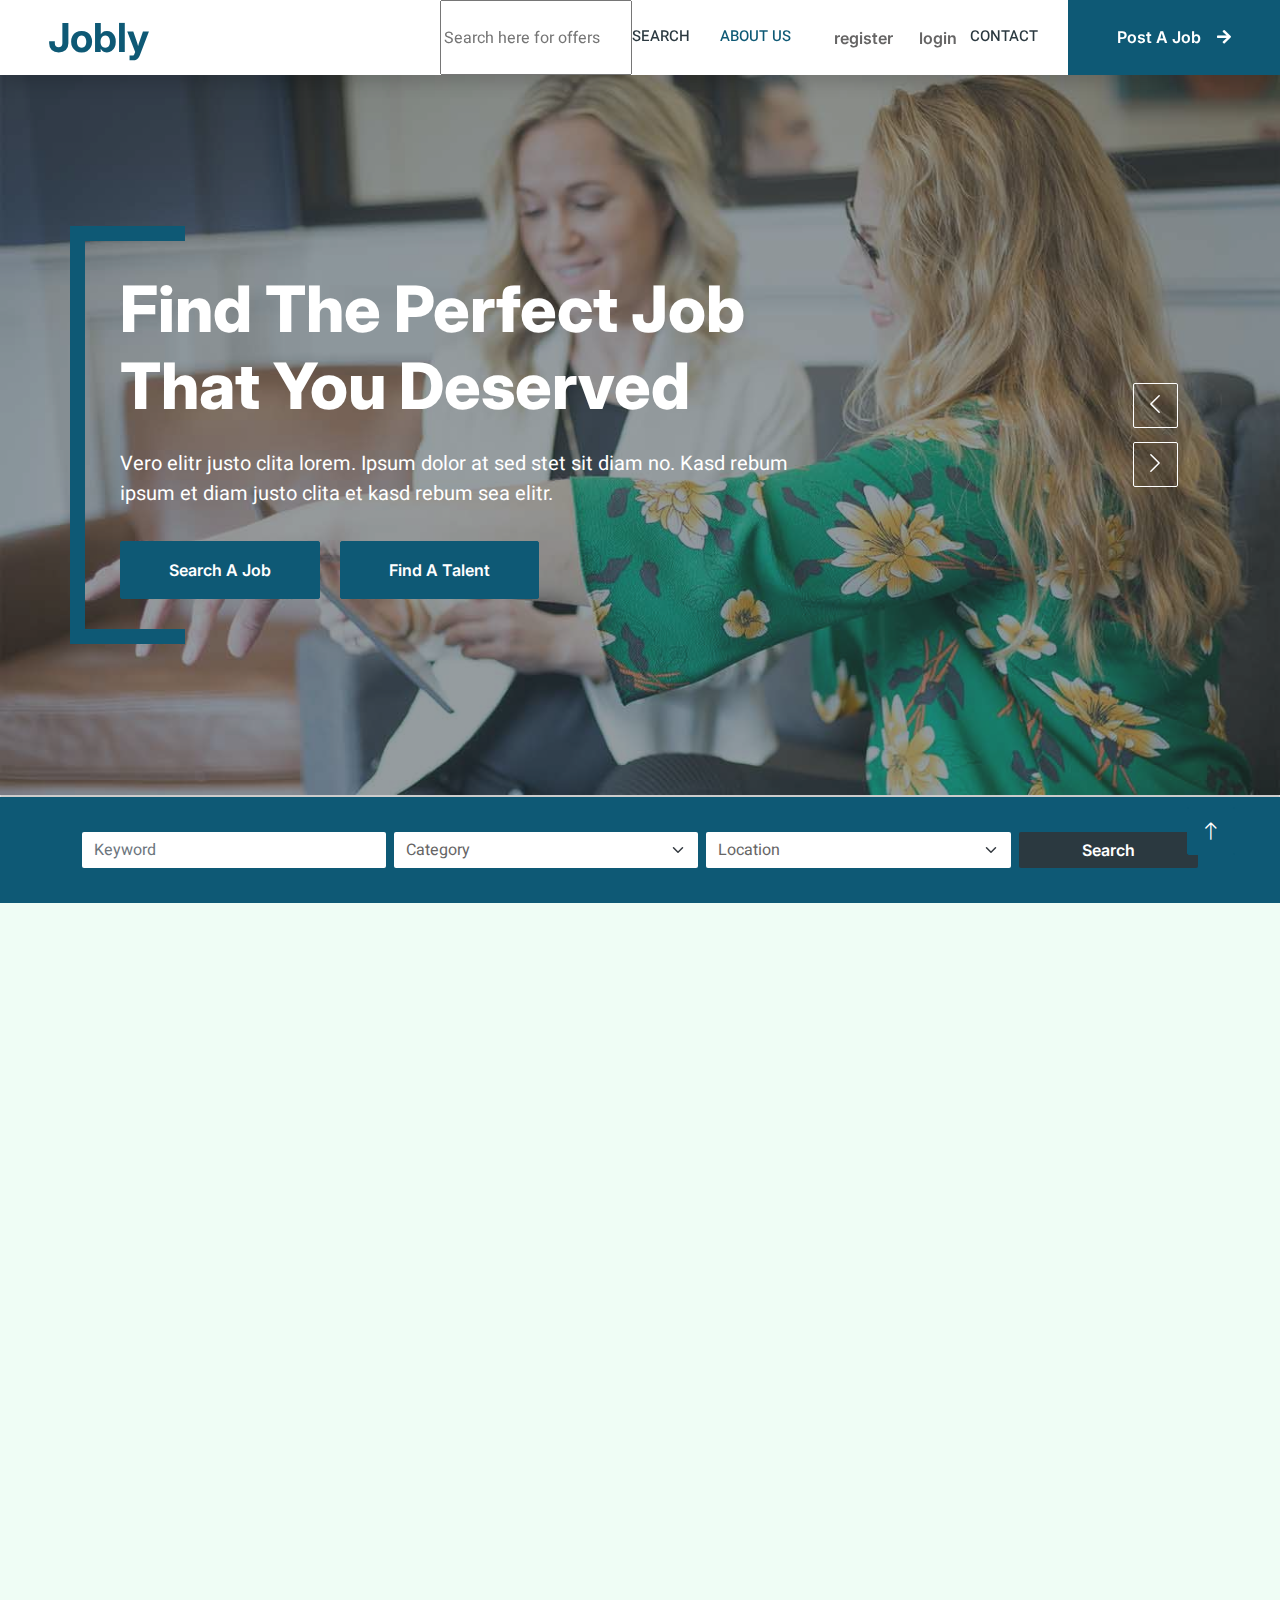
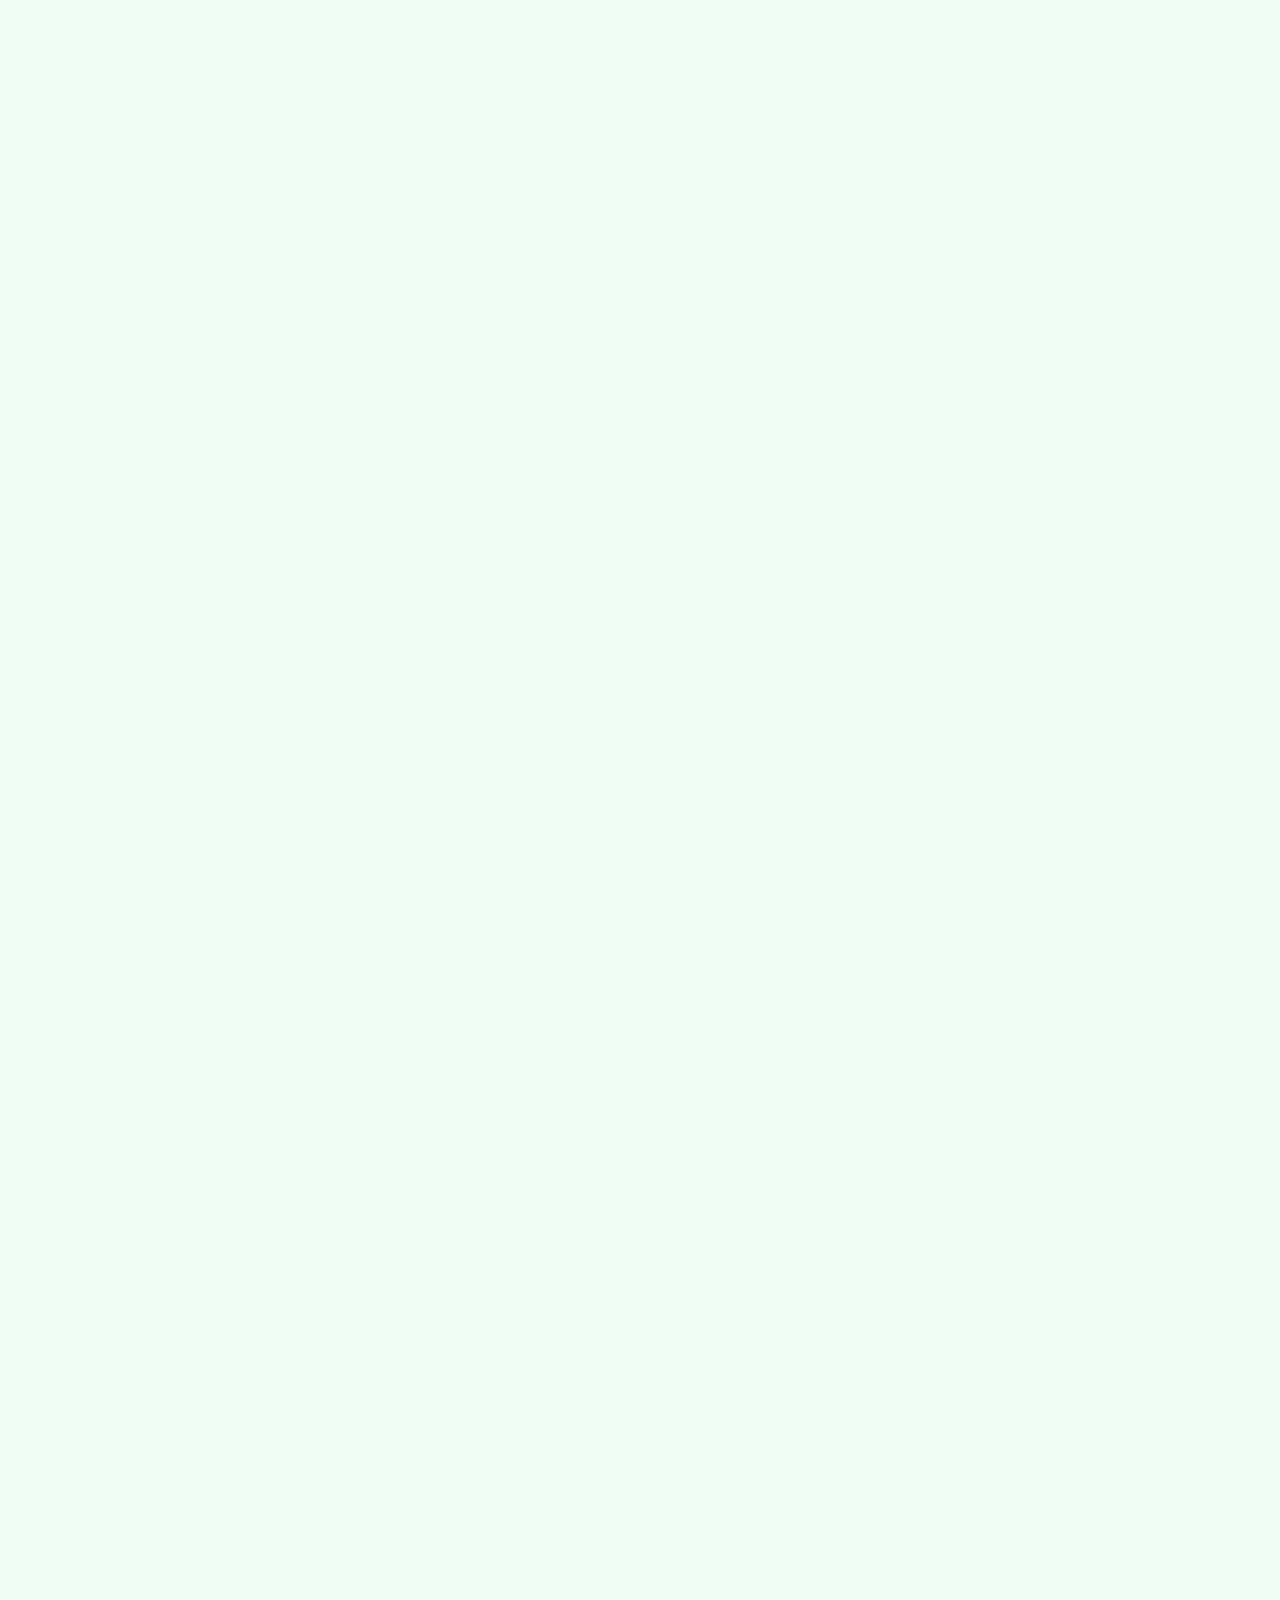
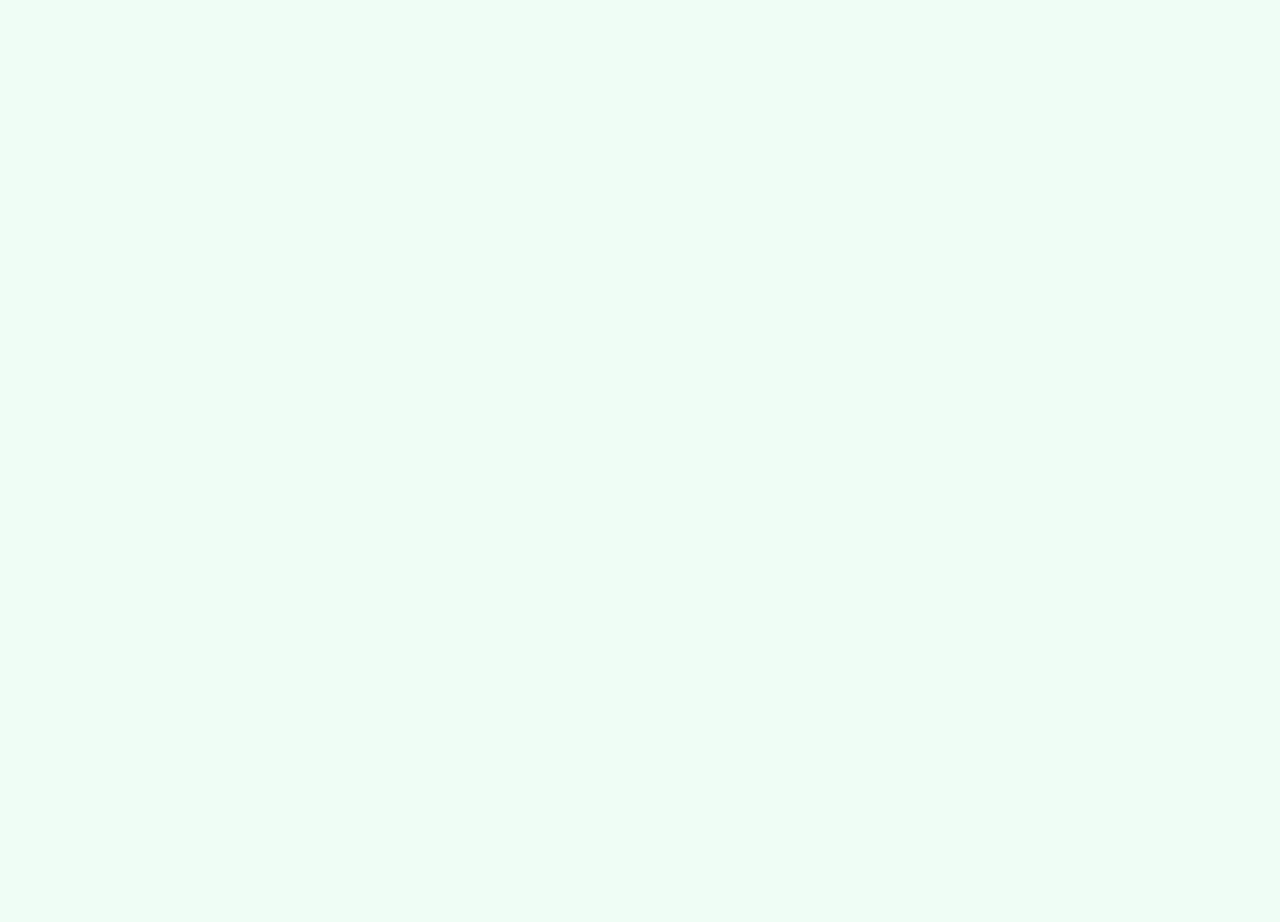
==== index.html @ ef7be816 "first basic version" ====
<!DOCTYPE html>
<html lang="en">

<head>
    <meta charset="utf-8">
    <title>Jobly</title>
    <meta content="width=device-width, initial-scale=1.0" name="viewport">
    <meta content="" name="keywords">
    <meta content="" name="description">

    <!-- Favicon -->
    <link href="img/favicon.ico" rel="icon">

    <!-- Google Web Fonts -->
    <link rel="preconnect" href="https://fonts.googleapis.com">
    <link rel="preconnect" href="https://fonts.gstatic.com" crossorigin>
    <link href="https://fonts.googleapis.com/css2?family=Heebo:wght@400;500;600&family=Inter:wght@700;800&display=swap" rel="stylesheet">
    
    <!-- Icon Font Stylesheet -->
    <link href="https://cdnjs.cloudflare.com/ajax/libs/font-awesome/5.10.0/css/all.min.css" rel="stylesheet">
    <link href="https://cdn.jsdelivr.net/npm/bootstrap-icons@1.4.1/font/bootstrap-icons.css" rel="stylesheet">

    <!-- Libraries Stylesheet -->
    <link href="lib/animate/animate.min.css" rel="stylesheet">
    <link href="lib/owlcarousel/assets/owl.carousel.min.css" rel="stylesheet">

    <!-- Customized Bootstrap Stylesheet -->
    <link href="css/bootstrap.min.css" rel="stylesheet">

    <!-- Template Stylesheet -->
    <link href="css/style.css" rel="stylesheet">
    <link href="css/modal.css" rel="stylesheet">
</head>

<body>
    <div class="container-xxl bg-white p-0">
        <!-- Spinner Start -->
        <div id="spinner" class="show bg-white position-fixed translate-middle w-100 vh-100 top-50 start-50 d-flex align-items-center justify-content-center">
            <div class="spinner-border text-primary" style="width: 3rem; height: 3rem;" role="status">
                <span class="sr-only">Loading...</span>
            </div>
        </div>
        <!-- Spinner End -->


        <!-- Navbar Start -->
        <nav class="navbar navbar-expand-lg bg-white navbar-light shadow sticky-top p-0">
            <a href="index.html" class="navbar-brand d-flex align-items-center text-center py-0 px-4 px-lg-5">
                <h1 class="m-0 text-primary">Jobly</h1>
            </a>
            <button type="button" class="navbar-toggler me-4" data-bs-toggle="collapse" data-bs-target="#navbarCollapse">
                <span class="navbar-toggler-icon"></span>
            </button>
            <div class="collapse navbar-collapse" id="navbarCollapse">
                <div class="navbar-nav ms-auto p-4 p-lg-0">
                    <input class="searchbar" type="search" placeholder="Search here for offers" aria-label="Search">
                    <a href="job-list.html" class="nav-item nav-link">search</a>
                    <a href="testimonial.html" class="nav-item nav-link active">About us</a>
                    <button type="button" class="btn" data-bs-toggle="modal" data-bs-target="#Modal2">
                          register
                    </button>
                    <button type="button" class="btn" data-bs-toggle="modal" data-bs-target="#Modal1">
                          login
                    </button>
                    <a href="contact.html" class="nav-item nav-link">Contact</a>
                    <a href="" class="btn btn-primary rounded-0 py-4 px-lg-5 d-none d-lg-block">Post A Job<i class="fa fa-arrow-right ms-3"></i></a>
                </div>
            </div>
        </nav>
        <!-- Navbar End -->


        <!-- Carousel Start -->

        <div class="container-fluid p-0">
            <div class="owl-carousel header-carousel position-relative">
                <div class="owl-carousel-item position-relative">
                    <img class="img-fluid" src="img/carousel-1.jpg" alt="">
                    <div class="position-absolute top-0 start-0 w-100 h-100 d-flex align-items-center" style="background: rgba(43, 57, 64, .5);">
                        <div class="container">
                            <div class="row justify-content-start">
                                <div class="col-10 col-lg-8">
                                    <h1 class="display-3 text-white animated slideInDown mb-4">Find The Perfect Job That You Deserved</h1>
                                    <p class="fs-5 fw-medium text-white mb-4 pb-2">Vero elitr justo clita lorem. Ipsum dolor at sed stet sit diam no. Kasd rebum ipsum et diam justo clita et kasd rebum sea elitr.</p>
                                    <a href="" class="btn btn-primary py-md-3 px-md-5 me-3 animated slideInLeft">Search A Job</a>
                                    <a href="" class="btn btn-secondary py-md-3 px-md-5 animated slideInRight">Find A Talent</a>
                                </div>
                            </div>
                        </div>
                    </div>
                </div>
                <div class="owl-carousel-item position-relative">
                    <img class="img-fluid" src="img/carousel-2.jpg" alt="">
                    <div class="position-absolute top-0 start-0 w-100 h-100 d-flex align-items-center" style="background: rgba(43, 57, 64, .5);">
                        <div class="container">
                            <div class="row justify-content-start">
                                <div class="col-10 col-lg-8">
                                    <h1 class="display-3 text-white animated slideInDown mb-4">Find The Best Startup Job That Fit You</h1>
                                    <p class="fs-5 fw-medium text-white mb-4 pb-2">Vero elitr justo clita lorem. Ipsum dolor at sed stet sit diam no. Kasd rebum ipsum et diam justo clita et kasd rebum sea elitr.</p>
                                    <a href="" class="btn btn-primary py-md-3 px-md-5 me-3 animated slideInLeft">Search A Job</a>
                                    <a href="" class="btn btn-secondary py-md-3 px-md-5 animated slideInRight">Find A Talent</a>
                                </div>
                            </div>
                        </div>
                    </div>
                </div>
            </div>
        </div>
        <!-- Carousel End -->


        <!-- Modal -->
        <div class="modal fade" id="Modal1" tabindex="-1" aria-labelledby="exampleModalLabel" aria-hidden="true">
          <div class="modal-dialog">
            <div class="modal-content">
              <div class="modal-header">
                <h5 class="modal-title" id="exampleModalLabel">login to your account</h5>
                <button type="button" class="btn-close" data-bs-dismiss="modal" aria-label="Close"></button>
              </div>
              <div class="modal-body">
                <div class="box">
                    <div class="field">
                        <label class="label">Username</label>
                        <div class="control">
                            <input class="input" type="text" >
                        </div>
                    </div>
                    <div class="field">
                        <label class="label">Email</label>
                        <div class="control">
                            <input class="input" type="email">
                        </div>
                    </div>
                    <div class="field">
                        <label class="label">Password</label>
                        <div class="control">
                            <input class="input" type="text" >
                        </div>
                        <label class="label label2"><a href="#">Forgot Password?</a></label>
                    </div>
                    <button class="modal-close is-large" aria-label="close"></button>
                    <div class="field is-grouped">
                        <div class="control">
                            <button class="button is-link has-background-black">login</button>
                        </div>
                        <div class="control">
                            <button class="button is-link is-light">Cancel</button>
                        </div>
                    </div>
                    <label class="label label2">Don't have an account? <a href="#">Create one!</a></label>
                </div>
              </div>
            </div>
          </div>
        </div>
        <div class="modal fade" id="Modal2" tabindex="-1" aria-labelledby="exampleModalLabel" aria-hidden="true">
          <div class="modal-dialog">
            <div class="modal-content">
              <div class="modal-header">
                <h5 class="modal-title" id="exampleModalLabel">create an account</h5>
                <button type="button" class="btn-close" data-bs-dismiss="modal" aria-label="Close"></button>
              </div>
              <div class="modal-body">
                <div class="box">
                    <h2 class="title pl-1">Create an account</h2>
                    <div class="field">
                        <label class="label">Name</label>
                        <div class="control">
                            <input class="input" type="text">
                        </div>
                    </div>
                    <div class="field">
                        <label class="label">Family Name</label>
                        <div class="control">
                            <input class="input" type="text">
                        </div>
                    </div>
                    <div class="field">
                        <label class="label">Username</label>
                        <div class="control">
                            <input class="input" type="text" >
                        </div>
                    </div>
                    <div class="field">
                        <label class="label">Email</label>
                        <div class="control">
                            <input class="input" type="email" >
                        </div>
                    </div>
                    <button class="modal-close is-large" aria-label="close"></button>
                    <div class="field is-grouped">
                        <div class="control">
                            <button class="button is-link has-background-black">Submit</button>
                        </div>
                        <div class="control">
                            <button class="button is-link is-light">Cancel</button>
                        </div>
                    </div>
                    <label class="label label2">Already have an account? <a href="#">Log in</a></label>
                </div>
              </div>
            </div>
          </div>
        </div>

            <div class="modal-content">

            </div>
        </div>  
        <!-- Search Start -->
        <div class="container-fluid bg-primary mb-5 wow fadeIn" data-wow-delay="0.1s" style="padding: 35px;">
            <div class="container">
                <div class="row g-2">
                    <div class="col-md-10">
                        <div class="row g-2">
                            <div class="col-md-4">
                                <input type="text" class="form-control border-0" placeholder="Keyword" />
                            </div>
                            <div class="col-md-4">
                                <select class="form-select border-0">
                                    <option selected>Category</option>
                                    <option value="1">Category 1</option>
                                    <option value="2">Category 2</option>
                                    <option value="3">Category 3</option>
                                </select>
                            </div>
                            <div class="col-md-4">
                                <select class="form-select border-0">
                                    <option selected>Location</option>
                                    <option value="1">Location 1</option>
                                    <option value="2">Location 2</option>
                                    <option value="3">Location 3</option>
                                </select>
                            </div>
                        </div>
                    </div>
                    <div class="col-md-2">
                        <button class="btn btn-dark border-0 w-100">Search</button>
                    </div>
                </div>
            </div>
        </div>
        <!-- Search End -->


        <!-- Category Start -->
        <div class="container-xxl py-5">
            <div class="container">
                <h1 class="text-center mb-5 wow fadeInUp" data-wow-delay="0.1s">Explore By Category</h1>
                <div class="row g-4">
                    <div class="col-lg-3 col-sm-6 wow fadeInUp" data-wow-delay="0.1s">
                        <a class="cat-item rounded p-4" href="">
                            <i class="fa fa-3x fa-mail-bulk text-primary mb-4"></i>
                            <h6 class="mb-3">Marketing</h6>
                            <p class="mb-0">123 Vacancy</p>
                        </a>
                    </div>
                    <div class="col-lg-3 col-sm-6 wow fadeInUp" data-wow-delay="0.3s">
                        <a class="cat-item rounded p-4" href="">
                            <i class="fa fa-3x fa-headset text-primary mb-4"></i>
                            <h6 class="mb-3">Customer Service</h6>
                            <p class="mb-0">123 Vacancy</p>
                        </a>
                    </div>
                    <div class="col-lg-3 col-sm-6 wow fadeInUp" data-wow-delay="0.5s">
                        <a class="cat-item rounded p-4" href="">
                            <i class="fa fa-3x fa-user-tie text-primary mb-4"></i>
                            <h6 class="mb-3">Human Resource</h6>
                            <p class="mb-0">123 Vacancy</p>
                        </a>
                    </div>
                    <div class="col-lg-3 col-sm-6 wow fadeInUp" data-wow-delay="0.7s">
                        <a class="cat-item rounded p-4" href="">
                            <i class="fa fa-3x fa-tasks text-primary mb-4"></i>
                            <h6 class="mb-3">Project Management</h6>
                            <p class="mb-0">123 Vacancy</p>
                        </a>
                    </div>
                    <div class="col-lg-3 col-sm-6 wow fadeInUp" data-wow-delay="0.1s">
                        <a class="cat-item rounded p-4" href="">
                            <i class="fa fa-3x fa-chart-line text-primary mb-4"></i>
                            <h6 class="mb-3">Business Development</h6>
                            <p class="mb-0">123 Vacancy</p>
                        </a>
                    </div>
                    <div class="col-lg-3 col-sm-6 wow fadeInUp" data-wow-delay="0.3s">
                        <a class="cat-item rounded p-4" href="">
                            <i class="fa fa-3x fa-hands-helping text-primary mb-4"></i>
                            <h6 class="mb-3">Sales & Communication</h6>
                            <p class="mb-0">123 Vacancy</p>
                        </a>
                    </div>
                    <div class="col-lg-3 col-sm-6 wow fadeInUp" data-wow-delay="0.5s">
                        <a class="cat-item rounded p-4" href="">
                            <i class="fa fa-3x fa-book-reader text-primary mb-4"></i>
                            <h6 class="mb-3">Teaching & Education</h6>
                            <p class="mb-0">123 Vacancy</p>
                        </a>
                    </div>
                    <div class="col-lg-3 col-sm-6 wow fadeInUp" data-wow-delay="0.7s">
                        <a class="cat-item rounded p-4" href="">
                            <i class="fa fa-3x fa-drafting-compass text-primary mb-4"></i>
                            <h6 class="mb-3">Design & Creative</h6>
                            <p class="mb-0">123 Vacancy</p>
                        </a>
                    </div>
                </div>
            </div>
        </div>
        <!-- Category End -->


        <!-- About Start -->
        <div class="container-xxl py-5">
            <div class="container">
                <div class="row g-5 align-items-center">
                    <div class="col-lg-6 wow fadeIn" data-wow-delay="0.1s">
                        <div class="row g-0 about-bg rounded overflow-hidden">
                            <div class="col-6 text-start">
                                <img class="img-fluid w-100" src="img/about-1.jpg">
                            </div>
                            <div class="col-6 text-start">
                                <img class="img-fluid" src="img/about-2.jpg" style="width: 85%; margin-top: 15%;">
                            </div>
                            <div class="col-6 text-end">
                                <img class="img-fluid" src="img/about-3.jpg" style="width: 85%;">
                            </div>
                            <div class="col-6 text-end">
                                <img class="img-fluid w-100" src="img/about-4.jpg">
                            </div>
                        </div>
                    </div>
                    <div class="col-lg-6 wow fadeIn" data-wow-delay="0.5s">
                        <h1 class="mb-4">We Help To Get The Best Job And Find A Talent</h1>
                        <p class="mb-4">Tempor erat elitr rebum at clita. Diam dolor diam ipsum sit. Aliqu diam amet diam et eos. Clita erat ipsum et lorem et sit, sed stet lorem sit clita duo justo magna dolore erat amet</p>
                        <p><i class="fa fa-check text-primary me-3"></i>Tempor erat elitr rebum at clita</p>
                        <p><i class="fa fa-check text-primary me-3"></i>Aliqu diam amet diam et eos</p>
                        <p><i class="fa fa-check text-primary me-3"></i>Clita duo justo magna dolore erat amet</p>
                        <a class="btn btn-primary py-3 px-5 mt-3" href="">Read More</a>
                    </div>
                </div>
            </div>
        </div>
        <!-- About End -->


        <!-- Jobs Start -->
        <div class="container-xxl py-5">
            <div class="container">
                <h1 class="text-center mb-5 wow fadeInUp" data-wow-delay="0.1s">Job Listing</h1>
                <div class="tab-class text-center wow fadeInUp" data-wow-delay="0.3s">
                    <ul class="nav nav-pills d-inline-flex justify-content-center border-bottom mb-5">
                        <li class="nav-item">
                            <a class="d-flex align-items-center text-start mx-3 ms-0 pb-3 active" data-bs-toggle="pill" href="#tab-1">
                                <h6 class="mt-n1 mb-0">Featured</h6>
                            </a>
                        </li>
                        <li class="nav-item">
                            <a class="d-flex align-items-center text-start mx-3 pb-3" data-bs-toggle="pill" href="#tab-2">
                                <h6 class="mt-n1 mb-0">Full Time</h6>
                            </a>
                        </li>
                        <li class="nav-item">
                            <a class="d-flex align-items-center text-start mx-3 me-0 pb-3" data-bs-toggle="pill" href="#tab-3">
                                <h6 class="mt-n1 mb-0">Part Time</h6>
                            </a>
                        </li>
                    </ul>
                    <div class="tab-content">
                        <div id="tab-1" class="tab-pane fade show p-0 active">
                            <div class="job-item p-4 mb-4">
                                <div class="row g-4">
                                    <div class="col-sm-12 col-md-8 d-flex align-items-center">
                                        <img class="flex-shrink-0 img-fluid border rounded" src="img/com-logo-1.jpg" alt="" style="width: 80px; height: 80px;">
                                        <div class="text-start ps-4">
                                            <h5 class="mb-3">Software Engineer</h5>
                                            <span class="text-truncate me-3"><i class="fa fa-map-marker-alt text-primary me-2"></i>New York, USA</span>
                                            <span class="text-truncate me-3"><i class="far fa-clock text-primary me-2"></i>Full Time</span>
                                            <span class="text-truncate me-0"><i class="far fa-money-bill-alt text-primary me-2"></i>$123 - $456</span>
                                        </div>
                                    </div>
                                    <div class="col-sm-12 col-md-4 d-flex flex-column align-items-start align-items-md-end justify-content-center">
                                        <div class="d-flex mb-3">
                                            <a class="btn btn-light btn-square me-3" href=""><i class="far fa-heart text-primary"></i></a>
                                            <a class="btn btn-primary" href="">Apply Now</a>
                                        </div>
                                        <small class="text-truncate"><i class="far fa-calendar-alt text-primary me-2"></i>Date Line: 01 Jan, 2045</small>
                                    </div>
                                </div>
                            </div>
                            <div class="job-item p-4 mb-4">
                                <div class="row g-4">
                                    <div class="col-sm-12 col-md-8 d-flex align-items-center">
                                        <img class="flex-shrink-0 img-fluid border rounded" src="img/com-logo-2.jpg" alt="" style="width: 80px; height: 80px;">
                                        <div class="text-start ps-4">
                                            <h5 class="mb-3">Marketing Manager</h5>
                                            <span class="text-truncate me-3"><i class="fa fa-map-marker-alt text-primary me-2"></i>New York, USA</span>
                                            <span class="text-truncate me-3"><i class="far fa-clock text-primary me-2"></i>Full Time</span>
                                            <span class="text-truncate me-0"><i class="far fa-money-bill-alt text-primary me-2"></i>$123 - $456</span>
                                        </div>
                                    </div>
                                    <div class="col-sm-12 col-md-4 d-flex flex-column align-items-start align-items-md-end justify-content-center">
                                        <div class="d-flex mb-3">
                                            <a class="btn btn-light btn-square me-3" href=""><i class="far fa-heart text-primary"></i></a>
                                            <a class="btn btn-primary" href="">Apply Now</a>
                                        </div>
                                        <small class="text-truncate"><i class="far fa-calendar-alt text-primary me-2"></i>Date Line: 01 Jan, 2045</small>
                                    </div>
                                </div>
                            </div>
                            <div class="job-item p-4 mb-4">
                                <div class="row g-4">
                                    <div class="col-sm-12 col-md-8 d-flex align-items-center">
                                        <img class="flex-shrink-0 img-fluid border rounded" src="img/com-logo-3.jpg" alt="" style="width: 80px; height: 80px;">
                                        <div class="text-start ps-4">
                                            <h5 class="mb-3">Product Designer</h5>
                                            <span class="text-truncate me-3"><i class="fa fa-map-marker-alt text-primary me-2"></i>New York, USA</span>
                                            <span class="text-truncate me-3"><i class="far fa-clock text-primary me-2"></i>Full Time</span>
                                            <span class="text-truncate me-0"><i class="far fa-money-bill-alt text-primary me-2"></i>$123 - $456</span>
                                        </div>
                                    </div>
                                    <div class="col-sm-12 col-md-4 d-flex flex-column align-items-start align-items-md-end justify-content-center">
                                        <div class="d-flex mb-3">
                                            <a class="btn btn-light btn-square me-3" href=""><i class="far fa-heart text-primary"></i></a>
                                            <a class="btn btn-primary" href="">Apply Now</a>
                                        </div>
                                        <small class="text-truncate"><i class="far fa-calendar-alt text-primary me-2"></i>Date Line: 01 Jan, 2045</small>
                                    </div>
                                </div>
                            </div>
                            <div class="job-item p-4 mb-4">
                                <div class="row g-4">
                                    <div class="col-sm-12 col-md-8 d-flex align-items-center">
                                        <img class="flex-shrink-0 img-fluid border rounded" src="img/com-logo-4.jpg" alt="" style="width: 80px; height: 80px;">
                                        <div class="text-start ps-4">
                                            <h5 class="mb-3">Creative Director</h5>
                                            <span class="text-truncate me-3"><i class="fa fa-map-marker-alt text-primary me-2"></i>New York, USA</span>
                                            <span class="text-truncate me-3"><i class="far fa-clock text-primary me-2"></i>Full Time</span>
                                            <span class="text-truncate me-0"><i class="far fa-money-bill-alt text-primary me-2"></i>$123 - $456</span>
                                        </div>
                                    </div>
                                    <div class="col-sm-12 col-md-4 d-flex flex-column align-items-start align-items-md-end justify-content-center">
                                        <div class="d-flex mb-3">
                                            <a class="btn btn-light btn-square me-3" href=""><i class="far fa-heart text-primary"></i></a>
                                            <a class="btn btn-primary" href="">Apply Now</a>
                                        </div>
                                        <small class="text-truncate"><i class="far fa-calendar-alt text-primary me-2"></i>Date Line: 01 Jan, 2045</small>
                                    </div>
                                </div>
                            </div>
                            <div class="job-item p-4 mb-4">
                                <div class="row g-4">
                                    <div class="col-sm-12 col-md-8 d-flex align-items-center">
                                        <img class="flex-shrink-0 img-fluid border rounded" src="img/com-logo-5.jpg" alt="" style="width: 80px; height: 80px;">
                                        <div class="text-start ps-4">
                                            <h5 class="mb-3">Wordpress Developer</h5>
                                            <span class="text-truncate me-3"><i class="fa fa-map-marker-alt text-primary me-2"></i>New York, USA</span>
                                            <span class="text-truncate me-3"><i class="far fa-clock text-primary me-2"></i>Full Time</span>
                                            <span class="text-truncate me-0"><i class="far fa-money-bill-alt text-primary me-2"></i>$123 - $456</span>
                                        </div>
                                    </div>
                                    <div class="col-sm-12 col-md-4 d-flex flex-column align-items-start align-items-md-end justify-content-center">
                                        <div class="d-flex mb-3">
                                            <a class="btn btn-light btn-square me-3" href=""><i class="far fa-heart text-primary"></i></a>
                                            <a class="btn btn-primary" href="">Apply Now</a>
                                        </div>
                                        <small class="text-truncate"><i class="far fa-calendar-alt text-primary me-2"></i>Date Line: 01 Jan, 2045</small>
                                    </div>
                                </div>
                            </div>
                            <a class="btn btn-primary py-3 px-5" href="">Browse More Jobs</a>
                        </div>
                        <div id="tab-2" class="tab-pane fade show p-0">
                            <div class="job-item p-4 mb-4">
                                <div class="row g-4">
                                    <div class="col-sm-12 col-md-8 d-flex align-items-center">
                                        <img class="flex-shrink-0 img-fluid border rounded" src="img/com-logo-1.jpg" alt="" style="width: 80px; height: 80px;">
                                        <div class="text-start ps-4">
                                            <h5 class="mb-3">Software Engineer</h5>
                                            <span class="text-truncate me-3"><i class="fa fa-map-marker-alt text-primary me-2"></i>New York, USA</span>
                                            <span class="text-truncate me-3"><i class="far fa-clock text-primary me-2"></i>Full Time</span>
                                            <span class="text-truncate me-0"><i class="far fa-money-bill-alt text-primary me-2"></i>$123 - $456</span>
                                        </div>
                                    </div>
                                    <div class="col-sm-12 col-md-4 d-flex flex-column align-items-start align-items-md-end justify-content-center">
                                        <div class="d-flex mb-3">
                                            <a class="btn btn-light btn-square me-3" href=""><i class="far fa-heart text-primary"></i></a>
                                            <a class="btn btn-primary" href="">Apply Now</a>
                                        </div>
                                        <small class="text-truncate"><i class="far fa-calendar-alt text-primary me-2"></i>Date Line: 01 Jan, 2045</small>
                                    </div>
                                </div>
                            </div>
                            <div class="job-item p-4 mb-4">
                                <div class="row g-4">
                                    <div class="col-sm-12 col-md-8 d-flex align-items-center">
                                        <img class="flex-shrink-0 img-fluid border rounded" src="img/com-logo-2.jpg" alt="" style="width: 80px; height: 80px;">
                                        <div class="text-start ps-4">
                                            <h5 class="mb-3">Marketing Manager</h5>
                                            <span class="text-truncate me-3"><i class="fa fa-map-marker-alt text-primary me-2"></i>New York, USA</span>
                                            <span class="text-truncate me-3"><i class="far fa-clock text-primary me-2"></i>Full Time</span>
                                            <span class="text-truncate me-0"><i class="far fa-money-bill-alt text-primary me-2"></i>$123 - $456</span>
                                        </div>
                                    </div>
                                    <div class="col-sm-12 col-md-4 d-flex flex-column align-items-start align-items-md-end justify-content-center">
                                        <div class="d-flex mb-3">
                                            <a class="btn btn-light btn-square me-3" href=""><i class="far fa-heart text-primary"></i></a>
                                            <a class="btn btn-primary" href="">Apply Now</a>
                                        </div>
                                        <small class="text-truncate"><i class="far fa-calendar-alt text-primary me-2"></i>Date Line: 01 Jan, 2045</small>
                                    </div>
                                </div>
                            </div>
                            <div class="job-item p-4 mb-4">
                                <div class="row g-4">
                                    <div class="col-sm-12 col-md-8 d-flex align-items-center">
                                        <img class="flex-shrink-0 img-fluid border rounded" src="img/com-logo-3.jpg" alt="" style="width: 80px; height: 80px;">
                                        <div class="text-start ps-4">
                                            <h5 class="mb-3">Product Designer</h5>
                                            <span class="text-truncate me-3"><i class="fa fa-map-marker-alt text-primary me-2"></i>New York, USA</span>
                                            <span class="text-truncate me-3"><i class="far fa-clock text-primary me-2"></i>Full Time</span>
                                            <span class="text-truncate me-0"><i class="far fa-money-bill-alt text-primary me-2"></i>$123 - $456</span>
                                        </div>
                                    </div>
                                    <div class="col-sm-12 col-md-4 d-flex flex-column align-items-start align-items-md-end justify-content-center">
                                        <div class="d-flex mb-3">
                                            <a class="btn btn-light btn-square me-3" href=""><i class="far fa-heart text-primary"></i></a>
                                            <a class="btn btn-primary" href="">Apply Now</a>
                                        </div>
                                        <small class="text-truncate"><i class="far fa-calendar-alt text-primary me-2"></i>Date Line: 01 Jan, 2045</small>
                                    </div>
                                </div>
                            </div>
                            <div class="job-item p-4 mb-4">
                                <div class="row g-4">
                                    <div class="col-sm-12 col-md-8 d-flex align-items-center">
                                        <img class="flex-shrink-0 img-fluid border rounded" src="img/com-logo-4.jpg" alt="" style="width: 80px; height: 80px;">
                                        <div class="text-start ps-4">
                                            <h5 class="mb-3">Creative Director</h5>
                                            <span class="text-truncate me-3"><i class="fa fa-map-marker-alt text-primary me-2"></i>New York, USA</span>
                                            <span class="text-truncate me-3"><i class="far fa-clock text-primary me-2"></i>Full Time</span>
                                            <span class="text-truncate me-0"><i class="far fa-money-bill-alt text-primary me-2"></i>$123 - $456</span>
                                        </div>
                                    </div>
                                    <div class="col-sm-12 col-md-4 d-flex flex-column align-items-start align-items-md-end justify-content-center">
                                        <div class="d-flex mb-3">
                                            <a class="btn btn-light btn-square me-3" href=""><i class="far fa-heart text-primary"></i></a>
                                            <a class="btn btn-primary" href="">Apply Now</a>
                                        </div>
                                        <small class="text-truncate"><i class="far fa-calendar-alt text-primary me-2"></i>Date Line: 01 Jan, 2045</small>
                                    </div>
                                </div>
                            </div>
                            <div class="job-item p-4 mb-4">
                                <div class="row g-4">
                                    <div class="col-sm-12 col-md-8 d-flex align-items-center">
                                        <img class="flex-shrink-0 img-fluid border rounded" src="img/com-logo-5.jpg" alt="" style="width: 80px; height: 80px;">
                                        <div class="text-start ps-4">
                                            <h5 class="mb-3">Wordpress Developer</h5>
                                            <span class="text-truncate me-3"><i class="fa fa-map-marker-alt text-primary me-2"></i>New York, USA</span>
                                            <span class="text-truncate me-3"><i class="far fa-clock text-primary me-2"></i>Full Time</span>
                                            <span class="text-truncate me-0"><i class="far fa-money-bill-alt text-primary me-2"></i>$123 - $456</span>
                                        </div>
                                    </div>
                                    <div class="col-sm-12 col-md-4 d-flex flex-column align-items-start align-items-md-end justify-content-center">
                                        <div class="d-flex mb-3">
                                            <a class="btn btn-light btn-square me-3" href=""><i class="far fa-heart text-primary"></i></a>
                                            <a class="btn btn-primary" href="">Apply Now</a>
                                        </div>
                                        <small class="text-truncate"><i class="far fa-calendar-alt text-primary me-2"></i>Date Line: 01 Jan, 2045</small>
                                    </div>
                                </div>
                            </div>
                            <a class="btn btn-primary py-3 px-5" href="">Browse More Jobs</a>
                        </div>
                        <div id="tab-3" class="tab-pane fade show p-0">
                            <div class="job-item p-4 mb-4">
                                <div class="row g-4">
                                    <div class="col-sm-12 col-md-8 d-flex align-items-center">
                                        <img class="flex-shrink-0 img-fluid border rounded" src="img/com-logo-1.jpg" alt="" style="width: 80px; height: 80px;">
                                        <div class="text-start ps-4">
                                            <h5 class="mb-3">Software Engineer</h5>
                                            <span class="text-truncate me-3"><i class="fa fa-map-marker-alt text-primary me-2"></i>New York, USA</span>
                                            <span class="text-truncate me-3"><i class="far fa-clock text-primary me-2"></i>Full Time</span>
                                            <span class="text-truncate me-0"><i class="far fa-money-bill-alt text-primary me-2"></i>$123 - $456</span>
                                        </div>
                                    </div>
                                    <div class="col-sm-12 col-md-4 d-flex flex-column align-items-start align-items-md-end justify-content-center">
                                        <div class="d-flex mb-3">
                                            <a class="btn btn-light btn-square me-3" href=""><i class="far fa-heart text-primary"></i></a>
                                            <a class="btn btn-primary" href="">Apply Now</a>
                                        </div>
                                        <small class="text-truncate"><i class="far fa-calendar-alt text-primary me-2"></i>Date Line: 01 Jan, 2045</small>
                                    </div>
                                </div>
                            </div>
                            <div class="job-item p-4 mb-4">
                                <div class="row g-4">
                                    <div class="col-sm-12 col-md-8 d-flex align-items-center">
                                        <img class="flex-shrink-0 img-fluid border rounded" src="img/com-logo-2.jpg" alt="" style="width: 80px; height: 80px;">
                                        <div class="text-start ps-4">
                                            <h5 class="mb-3">Marketing Manager</h5>
                                            <span class="text-truncate me-3"><i class="fa fa-map-marker-alt text-primary me-2"></i>New York, USA</span>
                                            <span class="text-truncate me-3"><i class="far fa-clock text-primary me-2"></i>Full Time</span>
                                            <span class="text-truncate me-0"><i class="far fa-money-bill-alt text-primary me-2"></i>$123 - $456</span>
                                        </div>
                                    </div>
                                    <div class="col-sm-12 col-md-4 d-flex flex-column align-items-start align-items-md-end justify-content-center">
                                        <div class="d-flex mb-3">
                                            <a class="btn btn-light btn-square me-3" href=""><i class="far fa-heart text-primary"></i></a>
                                            <a class="btn btn-primary" href="">Apply Now</a>
                                        </div>
                                        <small class="text-truncate"><i class="far fa-calendar-alt text-primary me-2"></i>Date Line: 01 Jan, 2045</small>
                                    </div>
                                </div>
                            </div>
                            <div class="job-item p-4 mb-4">
                                <div class="row g-4">
                                    <div class="col-sm-12 col-md-8 d-flex align-items-center">
                                        <img class="flex-shrink-0 img-fluid border rounded" src="img/com-logo-3.jpg" alt="" style="width: 80px; height: 80px;">
                                        <div class="text-start ps-4">
                                            <h5 class="mb-3">Product Designer</h5>
                                            <span class="text-truncate me-3"><i class="fa fa-map-marker-alt text-primary me-2"></i>New York, USA</span>
                                            <span class="text-truncate me-3"><i class="far fa-clock text-primary me-2"></i>Full Time</span>
                                            <span class="text-truncate me-0"><i class="far fa-money-bill-alt text-primary me-2"></i>$123 - $456</span>
                                        </div>
                                    </div>
                                    <div class="col-sm-12 col-md-4 d-flex flex-column align-items-start align-items-md-end justify-content-center">
                                        <div class="d-flex mb-3">
                                            <a class="btn btn-light btn-square me-3" href=""><i class="far fa-heart text-primary"></i></a>
                                            <a class="btn btn-primary" href="">Apply Now</a>
                                        </div>
                                        <small class="text-truncate"><i class="far fa-calendar-alt text-primary me-2"></i>Date Line: 01 Jan, 2045</small>
                                    </div>
                                </div>
                            </div>
                            <div class="job-item p-4 mb-4">
                                <div class="row g-4">
                                    <div class="col-sm-12 col-md-8 d-flex align-items-center">
                                        <img class="flex-shrink-0 img-fluid border rounded" src="img/com-logo-4.jpg" alt="" style="width: 80px; height: 80px;">
                                        <div class="text-start ps-4">
                                            <h5 class="mb-3">Creative Director</h5>
                                            <span class="text-truncate me-3"><i class="fa fa-map-marker-alt text-primary me-2"></i>New York, USA</span>
                                            <span class="text-truncate me-3"><i class="far fa-clock text-primary me-2"></i>Full Time</span>
                                            <span class="text-truncate me-0"><i class="far fa-money-bill-alt text-primary me-2"></i>$123 - $456</span>
                                        </div>
                                    </div>
                                    <div class="col-sm-12 col-md-4 d-flex flex-column align-items-start align-items-md-end justify-content-center">
                                        <div class="d-flex mb-3">
                                            <a class="btn btn-light btn-square me-3" href=""><i class="far fa-heart text-primary"></i></a>
                                            <a class="btn btn-primary" href="">Apply Now</a>
                                        </div>
                                        <small class="text-truncate"><i class="far fa-calendar-alt text-primary me-2"></i>Date Line: 01 Jan, 2045</small>
                                    </div>
                                </div>
                            </div>
                            <div class="job-item p-4 mb-4">
                                <div class="row g-4">
                                    <div class="col-sm-12 col-md-8 d-flex align-items-center">
                                        <img class="flex-shrink-0 img-fluid border rounded" src="img/com-logo-5.jpg" alt="" style="width: 80px; height: 80px;">
                                        <div class="text-start ps-4">
                                            <h5 class="mb-3">Wordpress Developer</h5>
                                            <span class="text-truncate me-3"><i class="fa fa-map-marker-alt text-primary me-2"></i>New York, USA</span>
                                            <span class="text-truncate me-3"><i class="far fa-clock text-primary me-2"></i>Full Time</span>
                                            <span class="text-truncate me-0"><i class="far fa-money-bill-alt text-primary me-2"></i>$123 - $456</span>
                                        </div>
                                    </div>
                                    <div class="col-sm-12 col-md-4 d-flex flex-column align-items-start align-items-md-end justify-content-center">
                                        <div class="d-flex mb-3">
                                            <a class="btn btn-light btn-square me-3" href=""><i class="far fa-heart text-primary"></i></a>
                                            <a class="btn btn-primary" href="">Apply Now</a>
                                        </div>
                                        <small class="text-truncate"><i class="far fa-calendar-alt text-primary me-2"></i>Date Line: 01 Jan, 2045</small>
                                    </div>
                                </div>
                            </div>
                            <a class="btn btn-primary py-3 px-5" href="">Browse More Jobs</a>
                        </div>
                    </div>
                </div>
            </div>
        </div>
        <!-- Jobs End -->


        <!-- Testimonial Start -->
        <div class="container-xxl py-5 wow fadeInUp" data-wow-delay="0.1s">
            <div class="container">
                <h1 class="text-center mb-5">Our Clients Say!!!</h1>
                <div class="owl-carousel testimonial-carousel">
                    <div class="testimonial-item bg-light rounded p-4">
                        <i class="fa fa-quote-left fa-2x text-primary mb-3"></i>
                        <p>Dolor et eos labore, stet justo sed est sed. Diam sed sed dolor stet amet eirmod eos labore diam</p>
                        <div class="d-flex align-items-center">
                            <img class="img-fluid flex-shrink-0 rounded" src="img/testimonial-1.jpg" style="width: 50px; height: 50px;">
                            <div class="ps-3">
                                <h5 class="mb-1">Client Name</h5>
                                <small>Profession</small>
                            </div>
                        </div>
                    </div>
                    <div class="testimonial-item bg-light rounded p-4">
                        <i class="fa fa-quote-left fa-2x text-primary mb-3"></i>
                        <p>Dolor et eos labore, stet justo sed est sed. Diam sed sed dolor stet amet eirmod eos labore diam</p>
                        <div class="d-flex align-items-center">
                            <img class="img-fluid flex-shrink-0 rounded" src="img/testimonial-2.jpg" style="width: 50px; height: 50px;">
                            <div class="ps-3">
                                <h5 class="mb-1">Client Name</h5>
                                <small>Profession</small>
                            </div>
                        </div>
                    </div>
                    <div class="testimonial-item bg-light rounded p-4">
                        <i class="fa fa-quote-left fa-2x text-primary mb-3"></i>
                        <p>Dolor et eos labore, stet justo sed est sed. Diam sed sed dolor stet amet eirmod eos labore diam</p>
                        <div class="d-flex align-items-center">
                            <img class="img-fluid flex-shrink-0 rounded" src="img/testimonial-3.jpg" style="width: 50px; height: 50px;">
                            <div class="ps-3">
                                <h5 class="mb-1">Client Name</h5>
                                <small>Profession</small>
                            </div>
                        </div>
                    </div>
                    <div class="testimonial-item bg-light rounded p-4">
                        <i class="fa fa-quote-left fa-2x text-primary mb-3"></i>
                        <p>Dolor et eos labore, stet justo sed est sed. Diam sed sed dolor stet amet eirmod eos labore diam</p>
                        <div class="d-flex align-items-center">
                            <img class="img-fluid flex-shrink-0 rounded" src="img/testimonial-4.jpg" style="width: 50px; height: 50px;">
                            <div class="ps-3">
                                <h5 class="mb-1">Client Name</h5>
                                <small>Profession</small>
                            </div>
                        </div>
                    </div>
                </div>
            </div>
        </div>
        <!-- Testimonial End -->
        

        <!-- Footer Start -->
        <div class="container-fluid bg-dark text-white-50 footer pt-5 mt-5 wow fadeIn" data-wow-delay="0.1s">
            <div class="container py-5">
                <div class="row g-5">
                    <div class="col-lg-3 col-md-6">
                        <h5 class="text-white mb-4">Company</h5>
                        <a class="btn btn-link text-white-50" href="">About Us</a>
                        <a class="btn btn-link text-white-50" href="">Contact Us</a>
                        <a class="btn btn-link text-white-50" href="">Our Services</a>
                        <a class="btn btn-link text-white-50" href="">Privacy Policy</a>
                        <a class="btn btn-link text-white-50" href="">Terms & Condition</a>
                    </div>
                    <div class="col-lg-3 col-md-6">
                        <h5 class="text-white mb-4">Quick Links</h5>
                        <a class="btn btn-link text-white-50" href="">About Us</a>
                        <a class="btn btn-link text-white-50" href="">Contact Us</a>
                        <a class="btn btn-link text-white-50" href="">Our Services</a>
                        <a class="btn btn-link text-white-50" href="">Privacy Policy</a>
                        <a class="btn btn-link text-white-50" href="">Terms & Condition</a>
                    </div>
                    <div class="col-lg-3 col-md-6">
                        <h5 class="text-white mb-4">Contact</h5>
                        <p class="mb-2"><i class="fa fa-map-marker-alt me-3"></i>123 Street, New York, USA</p>
                        <p class="mb-2"><i class="fa fa-phone-alt me-3"></i>+012 345 67890</p>
                        <p class="mb-2"><i class="fa fa-envelope me-3"></i>info@example.com</p>
                        <div class="d-flex pt-2">
                            <a class="btn btn-outline-light btn-social" href=""><i class="fab fa-twitter"></i></a>
                            <a class="btn btn-outline-light btn-social" href=""><i class="fab fa-facebook-f"></i></a>
                            <a class="btn btn-outline-light btn-social" href=""><i class="fab fa-youtube"></i></a>
                            <a class="btn btn-outline-light btn-social" href=""><i class="fab fa-linkedin-in"></i></a>
                        </div>
                    </div>
                    <div class="col-lg-3 col-md-6">
                        <h5 class="text-white mb-4">Newsletter</h5>
                        <p>Dolor amet sit justo amet elitr clita ipsum elitr est.</p>
                        <div class="position-relative mx-auto" style="max-width: 400px;">
                            <input class="form-control bg-transparent w-100 py-3 ps-4 pe-5" type="text" placeholder="Your email">
                            <button type="button" class="btn btn-primary py-2 position-absolute top-0 end-0 mt-2 me-2">SignUp</button>
                        </div>
                    </div>
                </div>
            </div>
        </div>
        <!-- Footer End -->


        <!-- Back to Top -->
        <a href="#" class="btn btn-lg btn-primary btn-lg-square back-to-top"><i class="bi bi-arrow-up"></i></a>
    </div>

    <!-- JavaScript Libraries -->
    <script src="https://code.jquery.com/jquery-3.4.1.min.js"></script>
    <script src="https://cdn.jsdelivr.net/npm/bootstrap@5.0.0/dist/js/bootstrap.bundle.min.js"></script>
    <script src="lib/wow/wow.min.js"></script>
    <script src="lib/easing/easing.min.js"></script>
    <script src="lib/waypoints/waypoints.min.js"></script>
    <script src="lib/owlcarousel/owl.carousel.min.js"></script>

    <!-- Template Javascript -->
    <script src="js/main.js"></script>
</body>

</html>
---- css/style.css ----
/********** Template CSS **********/
:root {
    --primary: #0E5975;
    --secondary:#0E5975;
    --light: #EFFDF5;
    --dark: #2B3940;
}

.back-to-top {
    position: fixed;
    display: none;
    right: 45px;
    bottom: 45px;
    z-index: 99;
}


/*** Spinner ***/
#spinner {
    opacity: 0;
    visibility: hidden;
    transition: opacity .5s ease-out, visibility 0s linear .5s;
    z-index: 99999;
}

#spinner.show {
    transition: opacity .5s ease-out, visibility 0s linear 0s;
    visibility: visible;
    opacity: 1;
}


/*** Button ***/
.btn {
    font-family: 'Inter', sans-serif;
    font-weight: 600;
    transition: .5s;
}

.btn.btn-primary,
.btn.btn-secondary {
    color: #FFFFFF;
}

.btn-square {
    width: 38px;
    height: 38px;
}

.btn-sm-square {
    width: 32px;
    height: 32px;
}

.btn-lg-square {
    width: 48px;
    height: 48px;
}

.btn-square,
.btn-sm-square,
.btn-lg-square {
    padding: 0;
    display: flex;
    align-items: center;
    justify-content: center;
    font-weight: normal;
    border-radius: 2px;
}


/*** Navbar ***/
.navbar .dropdown-toggle::after {
    border: none;
    content: "\f107";
    font-family: "Font Awesome 5 Free";
    font-weight: 900;
    vertical-align: middle;
    margin-left: 5px;
    transition: .5s;
}

.navbar .dropdown-toggle[aria-expanded=true]::after {
    transform: rotate(-180deg);
}

.navbar-dark .navbar-nav .nav-link,
.navbar-light .navbar-nav .nav-link {
    margin-right: 30px;
    padding: 25px 0;
    color: #FFFFFF;
    font-size: 15px;
    text-transform: uppercase;
    outline: none;
}

.navbar-dark .navbar-nav .nav-link:hover,
.navbar-dark .navbar-nav .nav-link.active,
.navbar-light .navbar-nav .nav-link:hover,
.navbar-light .navbar-nav .nav-link.active {
    color: var(--primary);
}

@media (max-width: 991.98px) {
    .navbar-dark .navbar-nav .nav-link,
    .navbar-light .navbar-nav .nav-link  {
        margin-right: 0;
        padding: 10px 0;
    }

    .navbar-light .navbar-nav {
        border-top: 1px solid #EEEEEE;
    }
}

.navbar-light .navbar-brand,
.navbar-light a.btn {
    height: 75px;
}

.navbar-light .navbar-nav .nav-link {
    color: var(--dark);
    font-weight: 500;
}

.navbar-light.sticky-top {
    top: -100px;
    transition: .5s;
}

@media (min-width: 992px) {
    .navbar .nav-item .dropdown-menu {
        display: block;
        top: 100%;
        margin-top: 0;
        transform: rotateX(-75deg);
        transform-origin: 0% 0%;
        opacity: 0;
        visibility: hidden;
        transition: .5s;
        
    }

    .navbar .nav-item:hover .dropdown-menu {
        transform: rotateX(0deg);
        visibility: visible;
        transition: .5s;
        opacity: 1;
    }
}


/*** Header ***/
.header-carousel .container,
.page-header .container {
    position: relative;
    padding: 45px 0 45px 35px;
    border-left: 15px solid var(--primary);
}

.header-carousel .container::before,
.header-carousel .container::after,
.page-header .container::before,
.page-header .container::after {
    position: absolute;
    content: "";
    top: 0;
    left: 0;
    width: 100px;
    height: 15px;
    background: var(--primary);
}

.header-carousel .container::after,
.page-header .container::after {
    top: 100%;
    margin-top: -15px;
}

@media (max-width: 768px) {
    .header-carousel .owl-carousel-item {
        position: relative;
        min-height: 500px;
    }
    
    .header-carousel .owl-carousel-item img {
        position: absolute;
        width: 100%;
        height: 100%;
        object-fit: cover;
    }

    .header-carousel .owl-carousel-item p {
        font-size: 14px !important;
        font-weight: 400 !important;
    }

    .header-carousel .owl-carousel-item h1 {
        font-size: 30px;
        font-weight: 600;
    }
}

.header-carousel .owl-nav {
    position: absolute;
    top: 50%;
    right: 8%;
    transform: translateY(-50%);
    display: flex;
    flex-direction: column;
}

.header-carousel .owl-nav .owl-prev,
.header-carousel .owl-nav .owl-next {
    margin: 7px 0;
    width: 45px;
    height: 45px;
    display: flex;
    align-items: center;
    justify-content: center;
    color: #FFFFFF;
    background: transparent;
    border: 1px solid #FFFFFF;
    border-radius: 2px;
    font-size: 22px;
    transition: .5s;
}

.header-carousel .owl-nav .owl-prev:hover,
.header-carousel .owl-nav .owl-next:hover {
    background: var(--primary);
    border-color: var(--primary);
}

.page-header {
    background: linear-gradient(rgba(43, 57, 64, .5), rgba(43, 57, 64, .5)), url(../img/carousel-1.jpg) center center no-repeat;
    background-size: cover;
}

.breadcrumb-item + .breadcrumb-item::before {
    color: var(--light);
}


/*** About ***/
.about-bg {
    background-image: -webkit-repeating-radial-gradient(center center, rgba(0, 0, 0, 0.2), rgba(0, 0, 0, 0.2) 1px, transparent 1px, transparent 100%);
    background-image: -moz-repeating-radial-gradient(center center, rgba(0, 0, 0, 0.2), rgba(0, 0, 0, 0.2) 1px, transparent 1px, transparent 100%);
    background-image: -ms-repeating-radial-gradient(center center, rgba(0, 0, 0, 0.2), rgba(0, 0, 0, 0.2) 1px, transparent 1px, transparent 100%);
    background-image: -o-repeating-radial-gradient(center center, rgba(0, 0, 0, 0.2), rgba(0, 0, 0, 0.2) 1px, transparent 1px, transparent 100%);
    background-image: repeating-radial-gradient(center center, rgba(0, 0, 0, 0.2), rgba(0, 0, 0, 0.2) 1px, transparent 1px, transparent 100%);
    background-size: 5px 5px;
}


/*** Category ***/
.cat-item {
    display: block;
    box-shadow: 0 0 45px rgba(0, 0, 0, .08);
    border: 1px solid transparent;
    transition: .5s;
}

.cat-item:hover {
    border-color: rgba(0, 0, 0, .08);
    box-shadow: none;
}


/*** Job Listing ***/
.nav-pills .nav-item .active {
    border-bottom: 2px solid var(--primary);
}

.job-item {
    border: 1px solid transparent;
    border-radius: 2px;
    box-shadow: 0 0 45px rgba(0, 0, 0, .08);
    transition: .5s;
}

.job-item:hover {
    border-color: rgba(0, 0, 0, .08);
    box-shadow: none;
}


/*** Testimonial ***/
.testimonial-carousel .owl-item .testimonial-item,
.testimonial-carousel .owl-item.center .testimonial-item * {
    transition: .5s;
}

.testimonial-carousel .owl-item.center .testimonial-item {
    background: var(--primary) !important;
}

.testimonial-carousel .owl-item.center .testimonial-item * {
    color: #FFFFFF !important;
}

.testimonial-carousel .owl-dots {
    margin-top: 24px;
    display: flex;
    align-items: flex-end;
    justify-content: center;
}

.testimonial-carousel .owl-dot {
    position: relative;
    display: inline-block;
    margin: 0 5px;
    width: 15px;
    height: 15px;
    border: 5px solid var(--primary);
    border-radius: 2px;
    transition: .5s;
}

.testimonial-carousel .owl-dot.active {
    background: var(--dark);
    border-color: var(--primary);
}


/*** Footer ***/
.footer .btn.btn-social {
    margin-right: 5px;
    width: 35px;
    height: 35px;
    display: flex;
    align-items: center;
    justify-content: center;
    color: var(--light);
    border: 1px solid rgba(255,255,255,0.5);
    border-radius: 2px;
    transition: .3s;
}

.footer .btn.btn-social:hover {
    color: var(--primary);
    border-color: var(--light);
}

.footer .btn.btn-link {
    display: block;
    margin-bottom: 5px;
    padding: 0;
    text-align: left;
    font-size: 15px;
    font-weight: normal;
    text-transform: capitalize;
    transition: .3s;
}

.footer .btn.btn-link::before {
    position: relative;
    content: "\f105";
    font-family: "Font Awesome 5 Free";
    font-weight: 900;
    margin-right: 10px;
}

.footer .btn.btn-link:hover {
    letter-spacing: 1px;
    box-shadow: none;
}

.footer .form-control {
    border-color: rgba(255,255,255,0.5);
}

.footer .copyright {
    padding: 25px 0;
    font-size: 15px;
    border-top: 1px solid rgba(256, 256, 256, .1);
}

.footer .copyright a {
    color: var(--light);
}

.footer .footer-menu a {
    margin-right: 15px;
    padding-right: 15px;
    border-right: 1px solid rgba(255, 255, 255, .1);
}

.footer .footer-menu a:last-child {
    margin-right: 0;
    padding-right: 0;
    border-right: none;
}
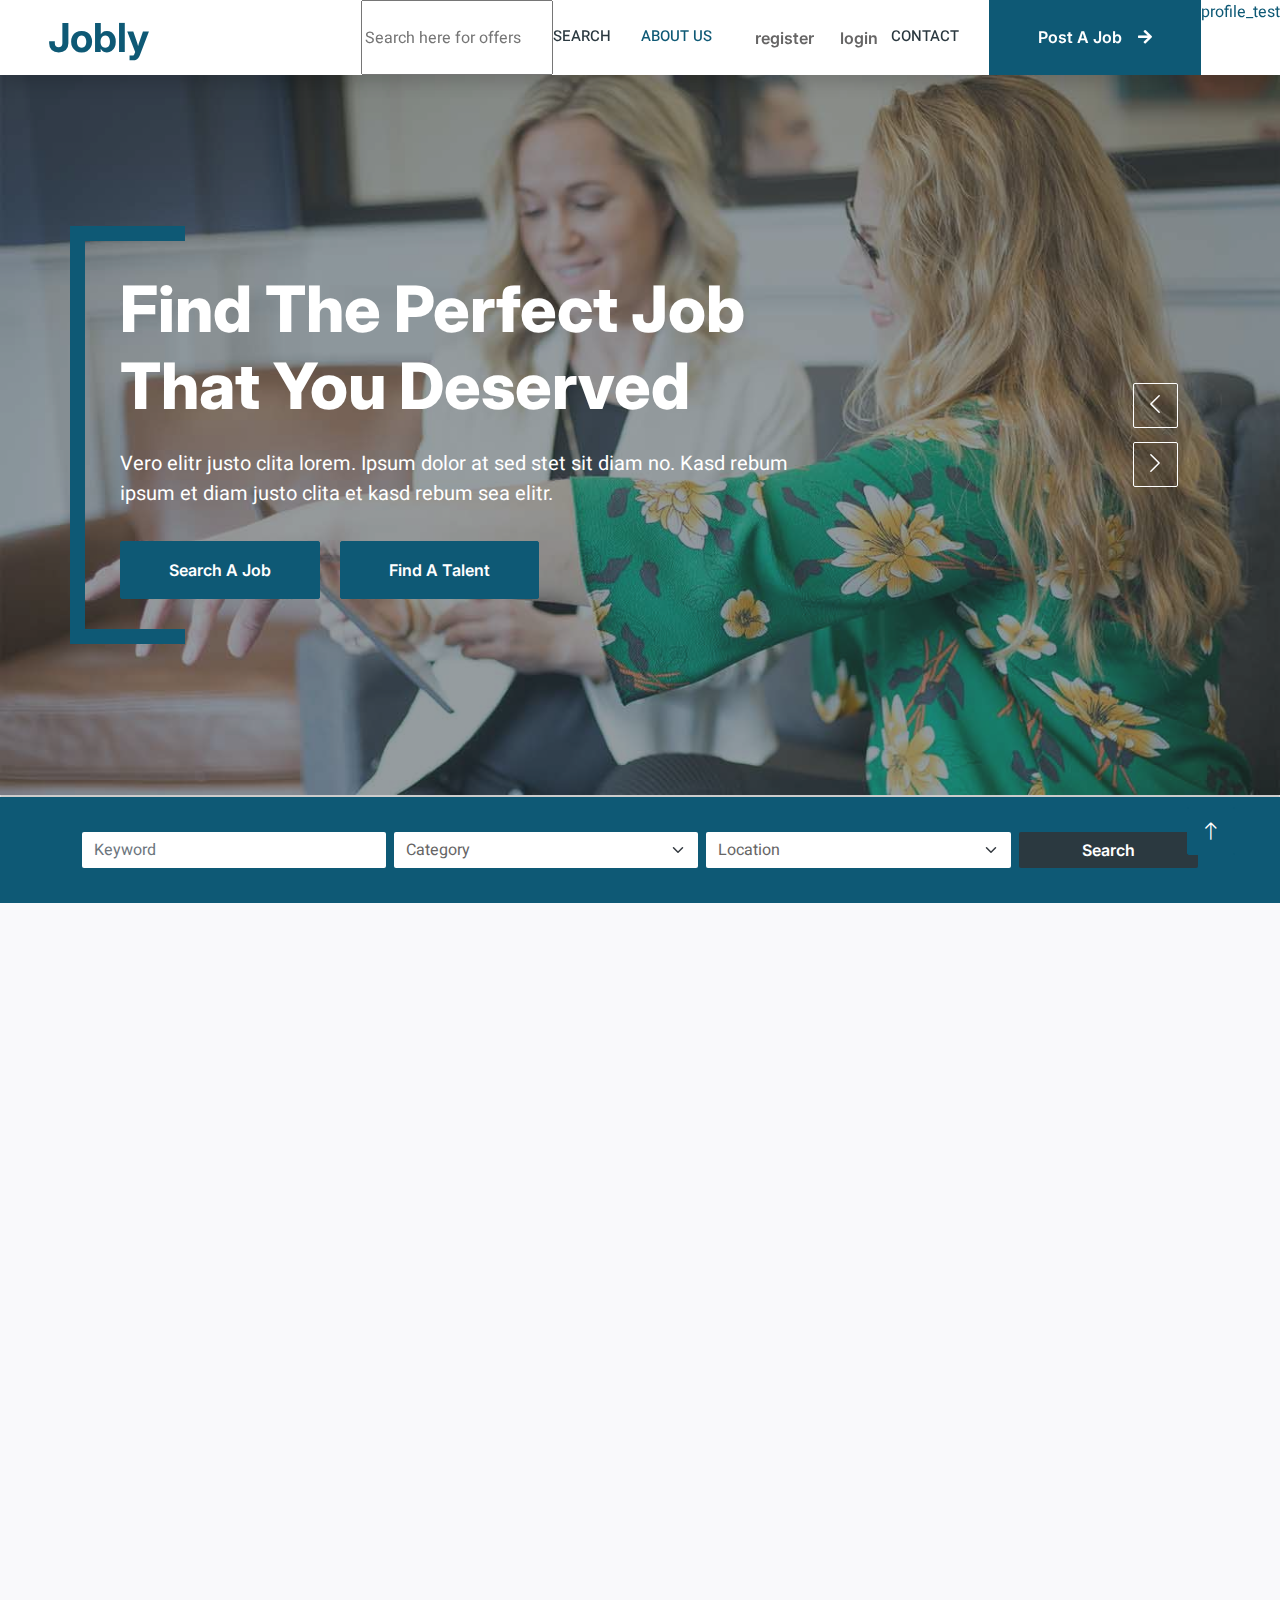
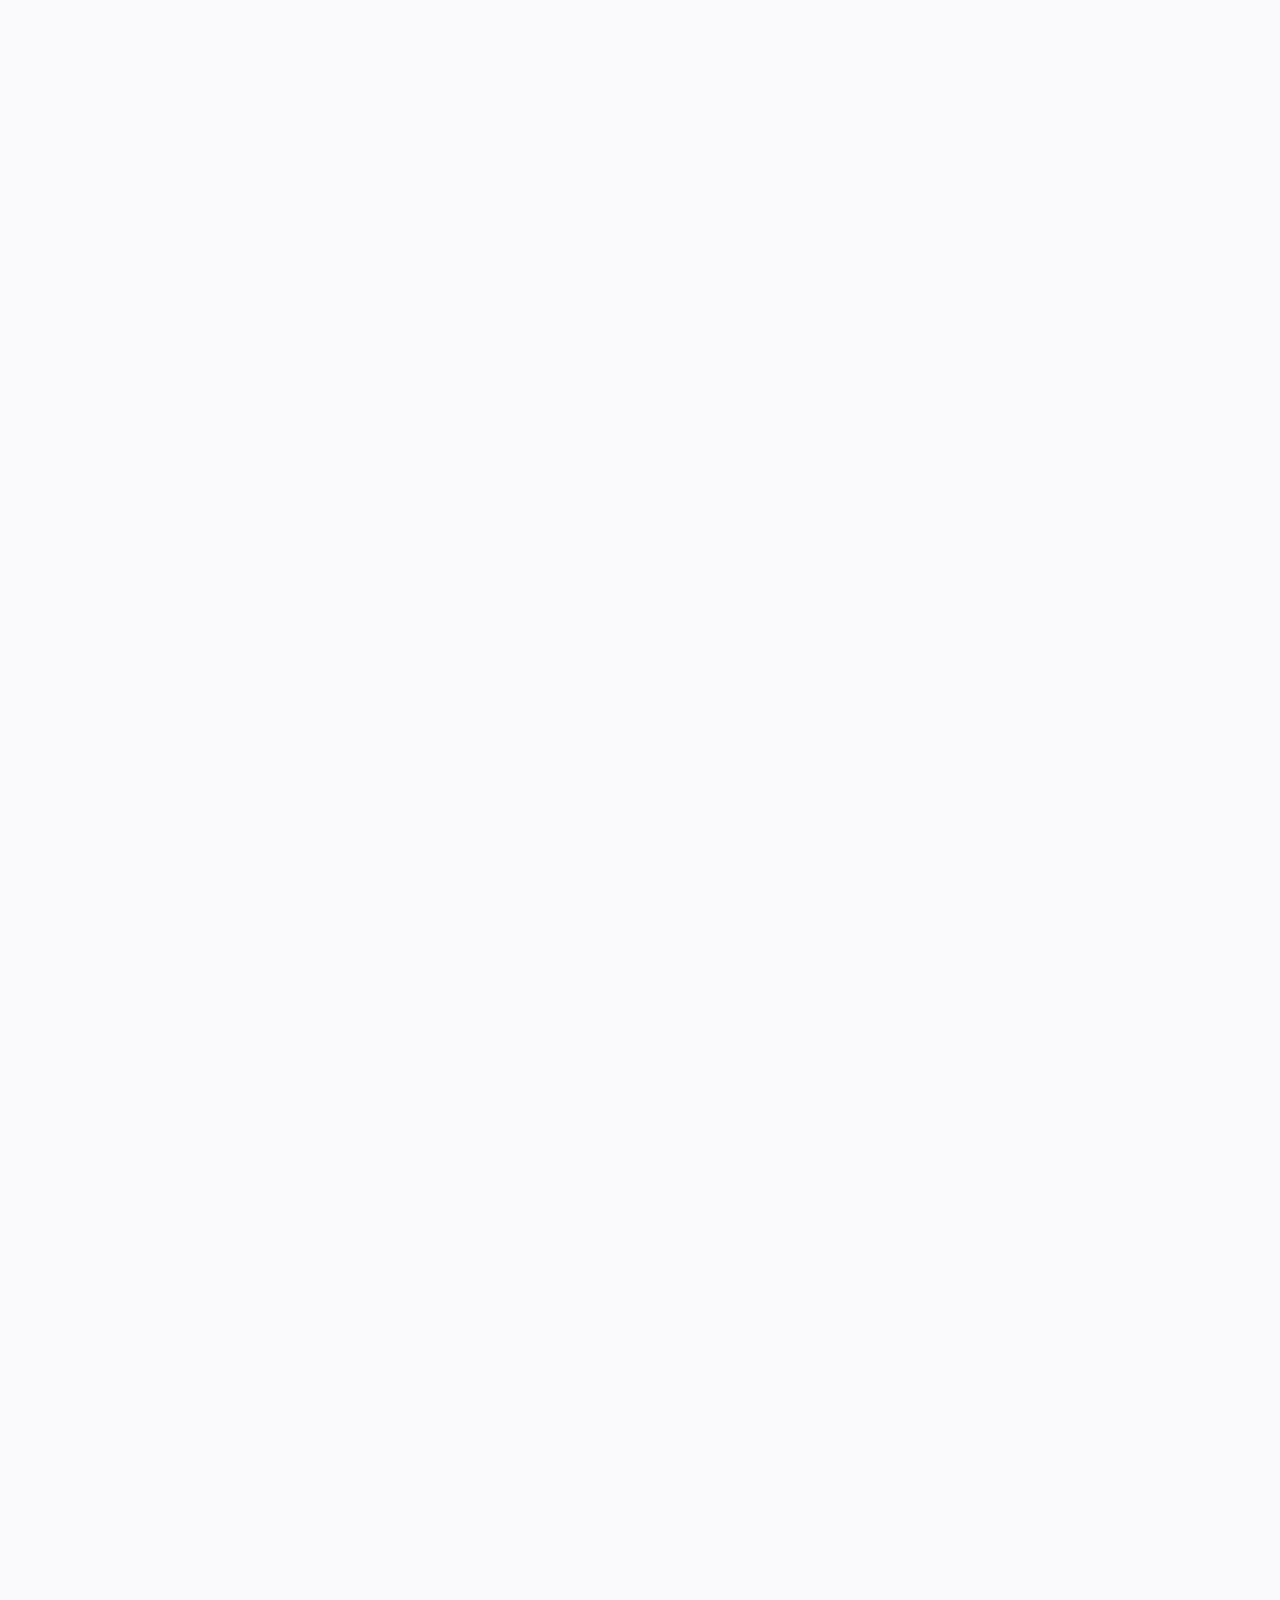
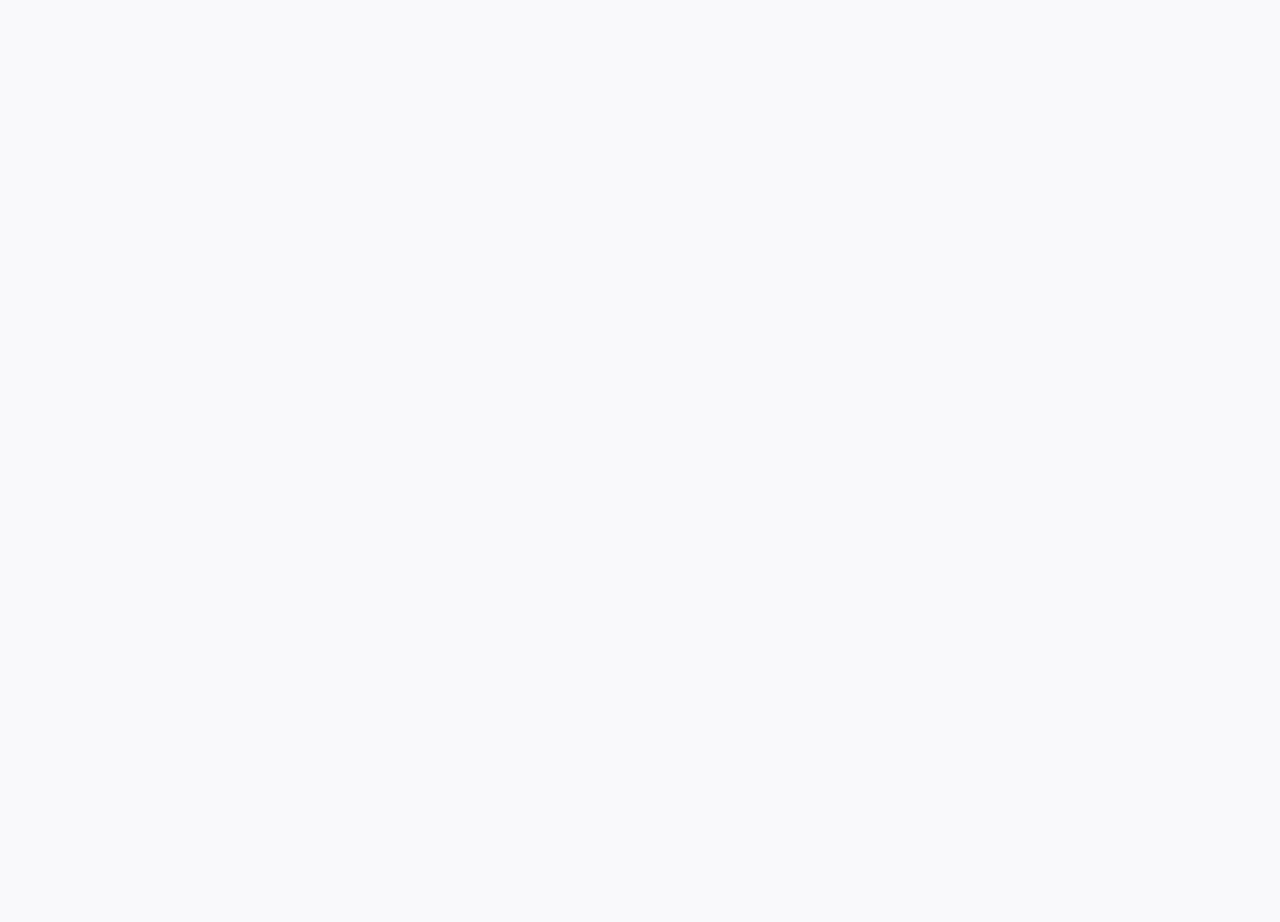
==== commit 485aca6a: "added the profile dashboard" ====
--- a/index.html
+++ b/index.html
@@ -64,6 +64,7 @@
                     </button>
                     <a href="contact.html" class="nav-item nav-link">Contact</a>
                     <a href="" class="btn btn-primary rounded-0 py-4 px-lg-5 d-none d-lg-block">Post A Job<i class="fa fa-arrow-right ms-3"></i></a>
+                    <a href="profile.html"> profile_test</a>
                 </div>
             </div>
         </nav>
@@ -207,6 +208,7 @@
 
             </div>
         </div>  
+
         <!-- Search Start -->
         <div class="container-fluid bg-primary mb-5 wow fadeIn" data-wow-delay="0.1s" style="padding: 35px;">
             <div class="container">
--- a/css/modal.css
+++ b/css/modal.css
@@ -0,0 +1,583 @@
+body{
+background:#f9f9fb;    
+}
+.view-account{
+background:#FFFFFF; 
+margin-top:20px;
+}
+.view-account .pro-label {
+font-size: 13px;
+padding: 4px 5px;
+position: relative;
+top: -5px;
+margin-left: 10px;
+display: inline-block
+}
+
+.view-account .side-bar {
+padding-bottom: 30px
+}
+
+.view-account .side-bar .user-info {
+text-align: center;
+margin-bottom: 15px;
+padding: 30px;
+color: #616670;
+border-bottom: 1px solid #f3f3f3
+}
+
+.view-account .side-bar .user-info .img-profile {
+width: 120px;
+height: 120px;
+margin-bottom: 15px
+}
+
+.view-account .side-bar .user-info .meta li {
+margin-bottom: 10px
+}
+
+.view-account .side-bar .user-info .meta li span {
+display: inline-block;
+width: 100px;
+margin-right: 5px;
+text-align: right
+}
+
+.view-account .side-bar .user-info .meta li a {
+color: #616670
+}
+
+.view-account .side-bar .user-info .meta li.activity {
+color: #a2a6af
+}
+
+.view-account .side-bar .side-menu {
+text-align: center
+}
+
+.view-account .side-bar .side-menu .nav {
+display: inline-block;
+margin: 0 auto
+}
+
+.view-account .side-bar .side-menu .nav>li {
+font-size: 14px;
+margin-bottom: 0;
+border-bottom: none;
+display: inline-block;
+float: left;
+margin-right: 15px;
+margin-bottom: 15px
+}
+
+.view-account .side-bar .side-menu .nav>li:last-child {
+margin-right: 0
+}
+
+.view-account .side-bar .side-menu .nav>li>a {
+display: inline-block;
+color: #9499a3;
+padding: 5px;
+border-bottom: 2px solid transparent
+}
+
+.view-account .side-bar .side-menu .nav>li>a:hover {
+color: #616670;
+background: none
+}
+
+.view-account .side-bar .side-menu .nav>li.active a {
+color: #40babd;
+border-bottom: 2px solid #40babd;
+background: none;
+border-right: none
+}
+
+.theme-2 .view-account .side-bar .side-menu .nav>li.active a {
+color: #6dbd63;
+border-bottom-color: #6dbd63
+}
+
+.theme-3 .view-account .side-bar .side-menu .nav>li.active a {
+color: #497cb1;
+border-bottom-color: #497cb1
+}
+
+.theme-4 .view-account .side-bar .side-menu .nav>li.active a {
+color: #ec6952;
+border-bottom-color: #ec6952
+}
+
+.view-account .side-bar .side-menu .nav>li .icon {
+display: block;
+font-size: 24px;
+margin-bottom: 5px
+}
+
+.view-account .content-panel {
+padding: 30px
+}
+
+.view-account .content-panel .title {
+margin-bottom: 15px;
+margin-top: 0;
+font-size: 18px
+}
+
+.view-account .content-panel .fieldset-title {
+padding-bottom: 15px;
+border-bottom: 1px solid #eaeaf1;
+margin-bottom: 30px;
+color: #616670;
+font-size: 16px
+}
+
+.view-account .content-panel .avatar .figure img {
+float: right;
+width: 64px
+}
+
+.view-account .content-panel .content-header-wrapper {
+position: relative;
+margin-bottom: 30px
+}
+
+.view-account .content-panel .content-header-wrapper .actions {
+position: absolute;
+right: 0;
+top: 0
+}
+
+.view-account .content-panel .content-utilities {
+position: relative;
+margin-bottom: 30px
+}
+
+.view-account .content-panel .content-utilities .btn-group {
+margin-right: 5px;
+margin-bottom: 15px
+}
+
+.view-account .content-panel .content-utilities .fa {
+font-size: 16px;
+margin-right: 0
+}
+
+.view-account .content-panel .content-utilities .page-nav {
+position: absolute;
+right: 0;
+top: 0
+}
+
+.view-account .content-panel .content-utilities .page-nav .btn-group {
+margin-bottom: 0
+}
+
+.view-account .content-panel .content-utilities .page-nav .indicator {
+color: #a2a6af;
+margin-right: 5px;
+display: inline-block
+}
+
+.view-account .content-panel .mails-wrapper .mail-item {
+position: relative;
+padding: 10px;
+border-bottom: 1px solid #f3f3f3;
+color: #616670;
+overflow: hidden
+}
+
+.view-account .content-panel .mails-wrapper .mail-item>div {
+float: left
+}
+
+.view-account .content-panel .mails-wrapper .mail-item .icheck {
+background-color: #fff
+}
+
+.view-account .content-panel .mails-wrapper .mail-item:hover {
+background: #f9f9fb
+}
+
+.view-account .content-panel .mails-wrapper .mail-item:nth-child(even) {
+background: #fcfcfd
+}
+
+.view-account .content-panel .mails-wrapper .mail-item:nth-child(even):hover {
+background: #f9f9fb
+}
+
+.view-account .content-panel .mails-wrapper .mail-item a {
+color: #616670
+}
+
+.view-account .content-panel .mails-wrapper .mail-item a:hover {
+color: #494d55;
+text-decoration: none
+}
+
+.view-account .content-panel .mails-wrapper .mail-item .checkbox-container,
+.view-account .content-panel .mails-wrapper .mail-item .star-container {
+display: inline-block;
+margin-right: 5px
+}
+
+.view-account .content-panel .mails-wrapper .mail-item .star-container .fa {
+color: #a2a6af;
+font-size: 16px;
+vertical-align: middle
+}
+
+.view-account .content-panel .mails-wrapper .mail-item .star-container .fa.fa-star {
+color: #f2b542
+}
+
+.view-account .content-panel .mails-wrapper .mail-item .star-container .fa:hover {
+color: #868c97
+}
+
+.view-account .content-panel .mails-wrapper .mail-item .mail-to {
+display: inline-block;
+margin-right: 5px;
+min-width: 120px
+}
+
+.view-account .content-panel .mails-wrapper .mail-item .mail-subject {
+display: inline-block;
+margin-right: 5px
+}
+
+.view-account .content-panel .mails-wrapper .mail-item .mail-subject .label {
+margin-right: 5px
+}
+
+.view-account .content-panel .mails-wrapper .mail-item .mail-subject .label:last-child {
+margin-right: 10px
+}
+
+.view-account .content-panel .mails-wrapper .mail-item .mail-subject .label a,
+.view-account .content-panel .mails-wrapper .mail-item .mail-subject .label a:hover {
+color: #fff
+}
+
+.view-account .content-panel .mails-wrapper .mail-item .mail-subject .label-color-1 {
+background: #f77b6b
+}
+
+.view-account .content-panel .mails-wrapper .mail-item .mail-subject .label-color-2 {
+background: #58bbee
+}
+
+.view-account .content-panel .mails-wrapper .mail-item .mail-subject .label-color-3 {
+background: #f8a13f
+}
+
+.view-account .content-panel .mails-wrapper .mail-item .mail-subject .label-color-4 {
+background: #ea5395
+}
+
+.view-account .content-panel .mails-wrapper .mail-item .mail-subject .label-color-5 {
+background: #8a40a7
+}
+
+.view-account .content-panel .mails-wrapper .mail-item .time-container {
+display: inline-block;
+position: absolute;
+right: 10px;
+top: 10px;
+color: #a2a6af;
+text-align: left
+}
+
+.view-account .content-panel .mails-wrapper .mail-item .time-container .attachment-container {
+display: inline-block;
+color: #a2a6af;
+margin-right: 5px
+}
+
+.view-account .content-panel .mails-wrapper .mail-item .time-container .time {
+display: inline-block;
+text-align: right
+}
+
+.view-account .content-panel .mails-wrapper .mail-item .time-container .time.today {
+font-weight: 700;
+color: #494d55
+}
+
+.drive-wrapper {
+padding: 15px;
+background: #f5f5f5;
+overflow: hidden
+}
+
+.drive-wrapper .drive-item {
+width: 130px;
+margin-right: 15px;
+display: inline-block;
+float: left
+}
+
+.drive-wrapper .drive-item:hover {
+box-shadow: 0 1px 5px rgba(0, 0, 0, .1);
+z-index: 1
+}
+
+.drive-wrapper .drive-item-inner {
+padding: 15px
+}
+
+.drive-wrapper .drive-item-title {
+margin-bottom: 15px;
+max-width: 100px;
+white-space: nowrap;
+overflow: hidden;
+text-overflow: ellipsis
+}
+
+.drive-wrapper .drive-item-title a {
+color: #494d55
+}
+
+.drive-wrapper .drive-item-title a:hover {
+color: #40babd
+}
+
+.theme-2 .drive-wrapper .drive-item-title a:hover {
+color: #6dbd63
+}
+
+.theme-3 .drive-wrapper .drive-item-title a:hover {
+color: #497cb1
+}
+
+.theme-4 .drive-wrapper .drive-item-title a:hover {
+color: #ec6952
+}
+
+.drive-wrapper .drive-item-thumb {
+width: 100px;
+height: 80px;
+margin: 0 auto;
+color: #616670
+}
+
+.drive-wrapper .drive-item-thumb a {
+-webkit-opacity: .8;
+-moz-opacity: .8;
+opacity: .8
+}
+
+.drive-wrapper .drive-item-thumb a:hover {
+-webkit-opacity: 1;
+-moz-opacity: 1;
+opacity: 1
+}
+
+.drive-wrapper .drive-item-thumb .fa {
+display: inline-block;
+font-size: 36px;
+margin: 0 auto;
+margin-top: 20px
+}
+
+.drive-wrapper .drive-item-footer .utilities {
+margin-bottom: 0
+}
+
+.drive-wrapper .drive-item-footer .utilities li:last-child {
+padding-right: 0
+}
+
+.drive-list-view .name {
+width: 60%
+}
+
+.drive-list-view .name.truncate {
+max-width: 100px;
+white-space: nowrap;
+overflow: hidden;
+text-overflow: ellipsis
+}
+
+.drive-list-view .type {
+width: 15px
+}
+
+.drive-list-view .date,
+.drive-list-view .size {
+max-width: 60px;
+white-space: nowrap;
+overflow: hidden;
+text-overflow: ellipsis
+}
+
+.drive-list-view a {
+color: #494d55
+}
+
+.drive-list-view a:hover {
+color: #40babd
+}
+
+.theme-2 .drive-list-view a:hover {
+color: #6dbd63
+}
+
+.theme-3 .drive-list-view a:hover {
+color: #497cb1
+}
+
+.theme-4 .drive-list-view a:hover {
+color: #ec6952
+}
+
+.drive-list-view td.date,
+.drive-list-view td.size {
+color: #a2a6af
+}
+
+@media (max-width:767px) {
+.view-account .content-panel .title {
+    text-align: center
+}
+.view-account .side-bar .user-info {
+    padding: 0
+}
+.view-account .side-bar .user-info .img-profile {
+    width: 60px;
+    height: 60px
+}
+.view-account .side-bar .user-info .meta li {
+    margin-bottom: 5px
+}
+.view-account .content-panel .content-header-wrapper .actions {
+    position: static;
+    margin-bottom: 30px
+}
+.view-account .content-panel {
+    padding: 0
+}
+.view-account .content-panel .content-utilities .page-nav {
+    position: static;
+    margin-bottom: 15px
+}
+.drive-wrapper .drive-item {
+    width: 100px;
+    margin-right: 5px;
+    float: none
+}
+.drive-wrapper .drive-item-thumb {
+    width: auto;
+    height: 54px
+}
+.drive-wrapper .drive-item-thumb .fa {
+    font-size: 24px;
+    padding-top: 0
+}
+.view-account .content-panel .avatar .figure img {
+    float: none;
+    margin-bottom: 15px
+}
+.view-account .file-uploader {
+    margin-bottom: 15px
+}
+.view-account .mail-subject {
+    max-width: 100px;
+    white-space: nowrap;
+    overflow: hidden;
+    text-overflow: ellipsis
+}
+.view-account .content-panel .mails-wrapper .mail-item .time-container {
+    position: static
+}
+.view-account .content-panel .mails-wrapper .mail-item .time-container .time {
+    width: auto;
+    text-align: left
+}
+}
+
+@media (min-width:768px) {
+.view-account .side-bar .user-info {
+    padding: 0;
+    padding-bottom: 15px
+}
+.view-account .mail-subject .subject {
+    max-width: 200px;
+    white-space: nowrap;
+    overflow: hidden;
+    text-overflow: ellipsis
+}
+}
+
+@media (min-width:992px) {
+.view-account .content-panel {
+    min-height: 800px;
+    border-left: 1px solid #f3f3f7;
+    margin-left: 200px
+}
+.view-account .mail-subject .subject {
+    max-width: 280px;
+    white-space: nowrap;
+    overflow: hidden;
+    text-overflow: ellipsis
+}
+.view-account .side-bar {
+    position: absolute;
+    width: 200px;
+    min-height: 600px
+}
+.view-account .side-bar .user-info {
+    margin-bottom: 0;
+    border-bottom: none;
+    padding: 30px
+}
+.view-account .side-bar .user-info .img-profile {
+    width: 120px;
+    height: 120px
+}
+.view-account .side-bar .side-menu {
+    text-align: left
+}
+.view-account .side-bar .side-menu .nav {
+    display: block
+}
+.view-account .side-bar .side-menu .nav>li {
+    display: block;
+    float: none;
+    font-size: 14px;
+    border-bottom: 1px solid #f3f3f7;
+    margin-right: 0;
+    margin-bottom: 0
+}
+.view-account .side-bar .side-menu .nav>li>a {
+    display: block;
+    color: #9499a3;
+    padding: 10px 15px;
+    padding-left: 30px
+}
+.view-account .side-bar .side-menu .nav>li>a:hover {
+    background: #f9f9fb
+}
+.view-account .side-bar .side-menu .nav>li.active a {
+    background: #f9f9fb;
+    border-right: 4px solid #40babd;
+    border-bottom: none
+}
+.theme-2 .view-account .side-bar .side-menu .nav>li.active a {
+    border-right-color: #6dbd63
+}
+.theme-3 .view-account .side-bar .side-menu .nav>li.active a {
+    border-right-color: #497cb1
+}
+.theme-4 .view-account .side-bar .side-menu .nav>li.active a {
+    border-right-color: #ec6952
+}
+.view-account .side-bar .side-menu .nav>li .icon {
+    font-size: 24px;
+    vertical-align: middle;
+    text-align: center;
+    width: 40px;
+    display: inline-block
+}
+}s